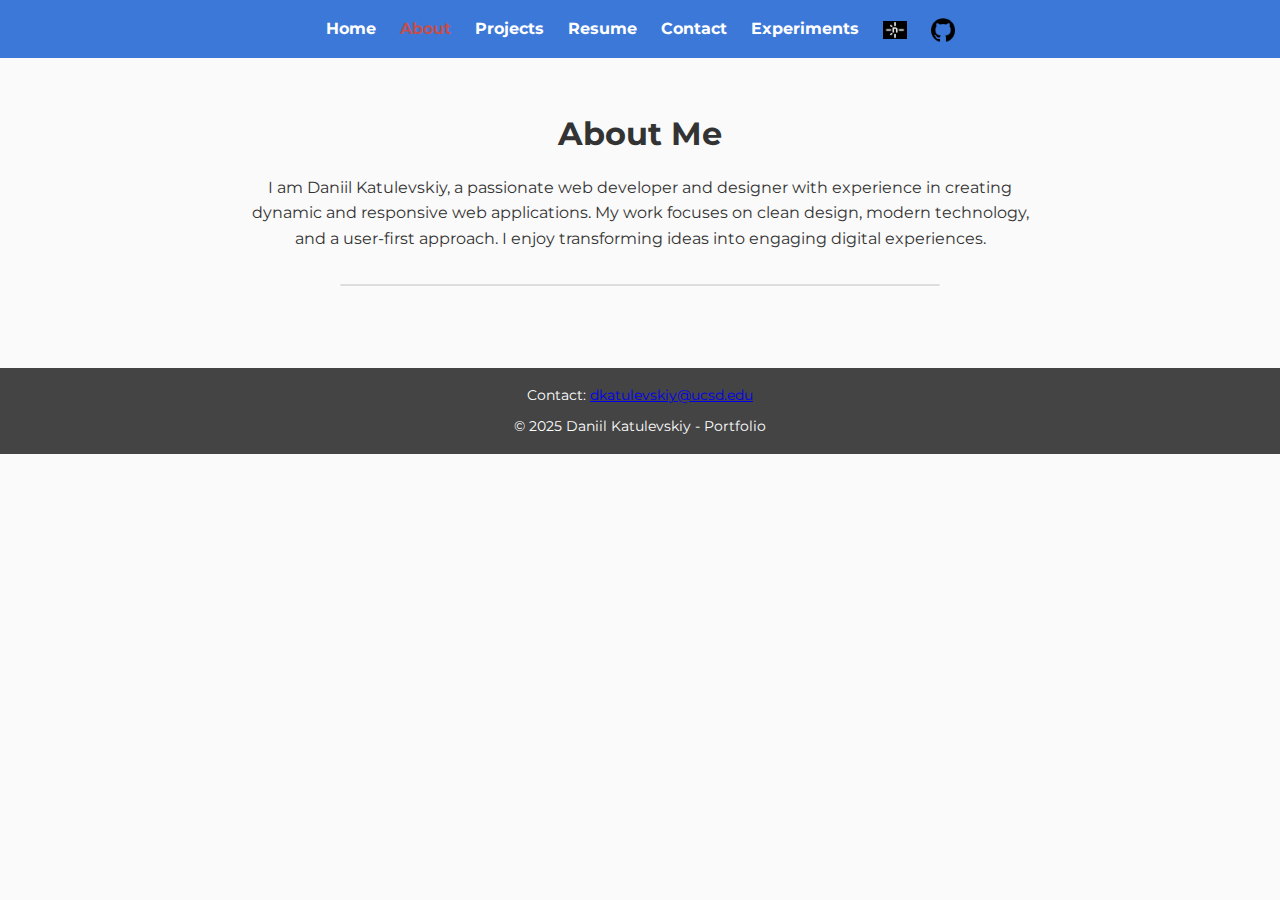
==== about.html @ 17ae269b "initial commit" ====
<!doctype html>
<html lang="en">
  <head>
    <meta charset="UTF-8" />
    <meta name="viewport" content="width=device-width, initial-scale=1.0" />
    <meta name="description" content="About Daniil Katulevskiy" />
    <meta name="author" content="Daniil Katulevskiy" />
    <title>About - Daniil Katulevskiy</title>
    <!-- Load Montserrat from Google Fonts -->
    <link
      href="https://fonts.googleapis.com/css2?family=Montserrat:wght@400;700&display=swap"
      rel="stylesheet"
    />
    <link rel="stylesheet" href="styles.css" />
    <style>
      /* CSS-only image carousel */
      .carousel {
        position: relative;
        width: 100%;
        max-width: 600px;
        margin: 2rem auto;
        overflow: hidden;
        border: 1px solid #ddd;
        border-radius: 8px;
      }
      .carousel img {
        width: 100%;
        position: absolute;
        left: 0;
        top: 0;
        opacity: 0;
        animation: carouselAnimation 9s infinite;
      }
      .carousel img:nth-child(1) {
        animation-delay: 0s;
      }
      .carousel img:nth-child(2) {
        animation-delay: 3s;
      }
      .carousel img:nth-child(3) {
        animation-delay: 6s;
      }
      @keyframes carouselAnimation {
        0% {
          opacity: 0;
        }
        8% {
          opacity: 1;
        }
        33% {
          opacity: 1;
        }
        41% {
          opacity: 0;
        }
        100% {
          opacity: 0;
        }
      }
    </style>
  </head>
  <body>
    <header>
      <nav>
        <a href="#nav" class="nav-toggle-button">&#9776;</a>
        <div id="nav" class="nav-menu">
          <a href="#" class="nav-close">&times;</a>
          <ul>
            <li><a href="index.html">Home</a></li>
            <li><a href="about.html" class="active">About</a></li>
            <li><a href="projects.html">Projects</a></li>
            <li><a href="resume.html">Resume</a></li>
            <li><a href="contact.html">Contact</a></li>
            <li><a href="experiments.html">Experiments</a></li>
            <li class="social-link">
              <a href="https://katul-portfolio.netlify.app/" target="_blank">
                <img
                  src="assets/netlify-logo.webp"
                  alt="Netlify Logo"
                  class="nav-icon"
                />
              </a>
            </li>
            <li class="social-link">
              <a
                href="https://github.com/katulevskiy/cse134-hw3"
                target="_blank"
              >
                <img
                  src="assets/github-logo.webp"
                  alt="GitHub Logo"
                  class="nav-icon"
                />
              </a>
            </li>
          </ul>
        </div>
      </nav>
    </header>

    <main>
      <section class="about-section" style="padding: 2rem; text-align: center">
        <h1>About Me</h1>
        <p style="max-width: 800px; margin: 1rem auto">
          I am Daniil Katulevskiy, a passionate web developer and designer with
          experience in creating dynamic and responsive web applications. My
          work focuses on clean design, modern technology, and a user-first
          approach. I enjoy transforming ideas into engaging digital
          experiences.
        </p>
        <div class="carousel">
          <img src="assets/person1.webp" alt="Portrait 1" />
          <img src="assets/person2.webp" alt="Portrait 2" />
          <img src="assets/person3.webp" alt="Portrait 3" />
        </div>
      </section>
    </main>

    <footer>
      <address>
        Contact:
        <a href="mailto:dkatulevskiy@ucsd.edu">dkatulevskiy@ucsd.edu</a>
      </address>
      <p>&copy; 2025 Daniil Katulevskiy - Portfolio</p>
    </footer>
  </body>
</html>
---- styles.css ----
/* --------------------------------
   CSS Variables with fallback
   -------------------------------- */
:root {
  --primary-color: #3c78d8;
  --accent-color: #c05050;
  --bg-color: #fafafa;
  --font-primary: "Montserrat", Arial, sans-serif;
  /* Use color-mix for a gradient effect if supported */
  --gradient-color: color-mix(in srgb, #3c78d8 50%, #c05050 50%);
}

/* --------------------------------
   Base Styles
   -------------------------------- */
* {
  margin: 0;
  padding: 0;
  box-sizing: border-box;
}

body {
  font-family: var(--font-primary);
  background-color: var(--bg-color);
  color: #333;
  line-height: 1.6;
}

/* --------------------------------
   Header & Navigation (common to all pages)
   -------------------------------- */
header {
  background-color: var(--primary-color);
  padding: 1rem;
}

header nav ul {
  list-style: none;
  display: flex;
  justify-content: center;
  align-items: center;
  gap: 1.5rem;
}

header nav ul li a {
  color: #fff;
  text-decoration: none;
  font-weight: bold;
  transition: color 0.3s ease;
}

header nav ul li a.active,
header nav ul li a:hover {
  color: var(--accent-color);
}

/* Social icon styling */
.social-link .nav-icon {
  width: 24px;
  height: auto;
  vertical-align: middle;
}

/* Desktop navigation styling */
.nav-menu {
  list-style: none;
  display: flex;
  justify-content: center;
  align-items: center;
  gap: 1rem;
}

.nav-toggle-button {
  display: none;
}

/* Hide the close button by default */
.nav-close {
  display: none;
}

/* --------------------------------
   Responsive Navigation for Small Screens
   -------------------------------- */
@media (max-width: 768px) {
  /* Ensure header stays consistent */
  header {
    background-color: var(--primary-color);
    min-height: 60px;
    position: relative;
  }

  /* Hamburger menu button: vertically centered */
  .nav-toggle-button {
    display: block;
    font-size: 2rem;
    color: #fff;
    text-decoration: none;
    position: absolute;
    top: 50%;
    right: 1rem;
    transform: translateY(-50%);
    z-index: 200;
  }

  /* Mobile nav menu: hidden by default, shown via :target */
  .nav-menu {
    display: none;
    position: fixed;
    top: 0;
    left: 0;
    width: 100%;
    height: 100%;
    background: var(--primary-color);
    flex-direction: column;
    align-items: center;
    justify-content: center;
    z-index: 100;
  }

  .nav-menu:target {
    display: flex;
  }

  .nav-menu ul {
    list-style: none;
    text-align: center;
    padding: 0;
  }

  .nav-menu li {
    margin: 1rem 0;
  }

  /* Mobile close button */
  .nav-close {
    display: block;
    position: absolute;
    top: 1rem;
    left: 1rem;
    font-size: 2rem;
    color: #fff;
    text-decoration: none;
    z-index: 300;
  }
}

/* --------------------------------
   Hero Section
   -------------------------------- */
.hero {
  background: url("assets/person.webp") no-repeat center center;
  background-size: cover;
  width: 100%;
  height: 100vh; /* Full viewport height */
  position: relative;
  display: flex;
  align-items: center;
  justify-content: center;
  text-align: center;
  color: #fff;
}

.hero::after {
  content: "";
  position: absolute;
  top: 0;
  right: 0;
  bottom: 0;
  left: 0;
  background: rgba(0, 0, 0, 0.5); /* Dark overlay for readability */
}

.hero-content {
  position: relative;
  z-index: 1;
}

.hero-content h1 {
  font-size: 3rem;
  margin-bottom: 1rem;
}

.hero-content h2 {
  font-size: 2rem;
}

/* --------------------------------
   Featured Project Section
   -------------------------------- */
.featured-project {
  max-width: 1200px;
  margin: 2rem auto;
  padding: 2rem;
  background: #fff;
  border: 1px solid #ddd;
  border-radius: 8px;
  box-shadow: 0 4px 6px rgba(0, 0, 0, 0.1);
  text-align: center;
}

.featured-project h2 {
  margin-bottom: 1rem;
  font-size: 2rem;
  color: var(--primary-color);
}

.featured-project figure {
  margin: 0 auto 1rem;
  max-width: 100%;
  border-radius: 8px;
  overflow: hidden;
}

.featured-project figure img {
  width: 100%;
  height: auto;
  display: block;
  object-fit: cover;
  object-position: center;
}

.featured-project figcaption {
  margin-top: 0.5rem;
  font-style: italic;
  color: #666;
}

.featured-project p {
  font-size: 1rem;
  margin: 1rem 0;
}

.featured-project .btn {
  display: inline-block;
  padding: 0.75rem 1.5rem;
  background: var(--primary-color);
  color: #fff;
  text-decoration: none;
  border-radius: 4px;
  transition: background 0.3s ease;
}

.featured-project .btn:hover {
  background: color-mix(
    in srgb,
    var(--accent-color) 50%,
    var(--primary-color) 50%
  );
}

/* Remove rounding for featured project on small screens */
@media (max-width: 600px) {
  .featured-project {
    border-radius: 0;
  }
  .featured-project figure {
    border-radius: 0;
  }
}

/* --------------------------------
   Projects Section (Index Page) - Grid Layout
   -------------------------------- */
.projects-grid {
  padding: 2rem;
  background-color: var(--bg-color);
  text-align: center;
}

.projects-grid h2 {
  margin-bottom: 1.5rem;
  font-size: 2rem;
  color: var(--primary-color);
  text-align: center;
  padding: 1rem;
}

main {
  padding: 2dvh 2dvw; /* using dynamic viewport height and width */
}

.projects-section h1 {
  text-align: center;
  margin-bottom: 2rem;
  font-size: 2rem;
  color: var(--primary-color);
}

/* Adding padding to grid container so tiles don’t stretch edge-to-edge */
.grid-container {
  display: grid;
  grid-template-columns: repeat(auto-fit, minmax(250px, 1fr));
  gap: 1.5rem;
  max-width: 1200px;
  margin: 0 auto;
  padding: 1rem;
}

.project-tile {
  text-decoration: none;
  color: #333;
  background: #fff;
  border: 1px solid #ddd;
  border-radius: 8px;
  overflow: hidden;
  transition:
    transform 0.3s ease,
    box-shadow 0.3s ease;
}

.project-tile img {
  width: 100%;
  display: block;
  object-fit: cover;
  object-position: center;
}

.project-tile p {
  padding: 1rem;
  font-size: 1rem;
}

.project-tile:hover {
  transform: translateY(-5px);
  box-shadow: 0 10px 15px rgba(0, 0, 0, 0.1);
}

/* --------------------------------
   Projects Page Specific Styles (Article Layout)
   -------------------------------- */
.project {
  display: flex;
  flex-wrap: wrap;
  align-items: center;
  margin-bottom: 3rem;
  padding: 1rem;
  border: 1px solid #ddd;
  /* Reserve left border space */
  border-left: 5px solid transparent;
  border-radius: 8px;
  background: #fff;
  overflow: hidden;
  animation: slideIn 0.8s ease-out;
}

.project:hover {
  border-left-color: var(--primary-color);
}

.project:has(.github-link:hover) {
  border-left-color: purple;
}

.project-description {
  flex: 1 1 300px;
  padding: 1rem;
}

.project-description h2 {
  font-size: 1.5rem;
  margin-bottom: 0.5rem;
}

.project-description p {
  font-size: 1rem;
  margin-bottom: 1rem;
}

.github-link {
  display: inline-block;
  background: var(--gradient-color, #3c78d8);
  color: #fff;
  padding: 0.5rem 1rem;
  text-decoration: none;
  border-radius: 4px;
  transition: background 0.3s ease;
}

.github-link:hover {
  background: color-mix(in srgb, #c05050 50%, #3c78d8 50%);
}

.project-image {
  flex: 1 1 300px;
  padding: 1rem;
  text-align: center;
}

.project-image img {
  max-width: 100%;
  height: auto;
  border-radius: 4px;
  transition:
    transform 0.3s ease,
    box-shadow 0.3s ease;
}

.project-image img:hover {
  transform: scale(1.05);
  box-shadow: 0 10px 15px rgba(0, 0, 0, 0.1);
}

/* --------------------------------
   CSS Animation using @keyframes
   -------------------------------- */
@keyframes slideIn {
  from {
    transform: translateX(20%);
    opacity: 0;
  }
  to {
    transform: translateX(0);
    opacity: 1;
  }
}

/* Responsive adjustments for Projects Page article layout */
@media (max-width: 768px) {
  .project {
    flex-direction: column;
  }
  .project-description,
  .project-image {
    flex: 1 1 100%;
  }
}

/* --------------------------------
   Footer
   -------------------------------- */
footer {
  background-color: #444;
  color: #fff;
  padding: 1rem;
  text-align: center;
  font-size: 0.9rem;
}

footer address {
  font-style: normal;
  margin-bottom: 0.5rem;
}

/* --------------------------------
   Global Media Queries for Typography Adjustments
   -------------------------------- */
/* For Phones */
@media (max-width: 600px) {
  header nav ul {
    flex-direction: column;
  }
  .hero-content h1 {
    font-size: 2.5rem;
  }
  .hero-content h2 {
    font-size: 1.5rem;
  }
}

/* For Tablets & Small Laptops */
@media (min-width: 601px) and (max-width: 992px) {
  .hero-content h1 {
    font-size: 3rem;
  }
  .hero-content h2 {
    font-size: 2rem;
  }
}

/* For Desktops */
@media (min-width: 993px) {
  .hero-content h1 {
    font-size: 3.5rem;
  }
  .hero-content h2 {
    font-size: 2.5rem;
  }
}
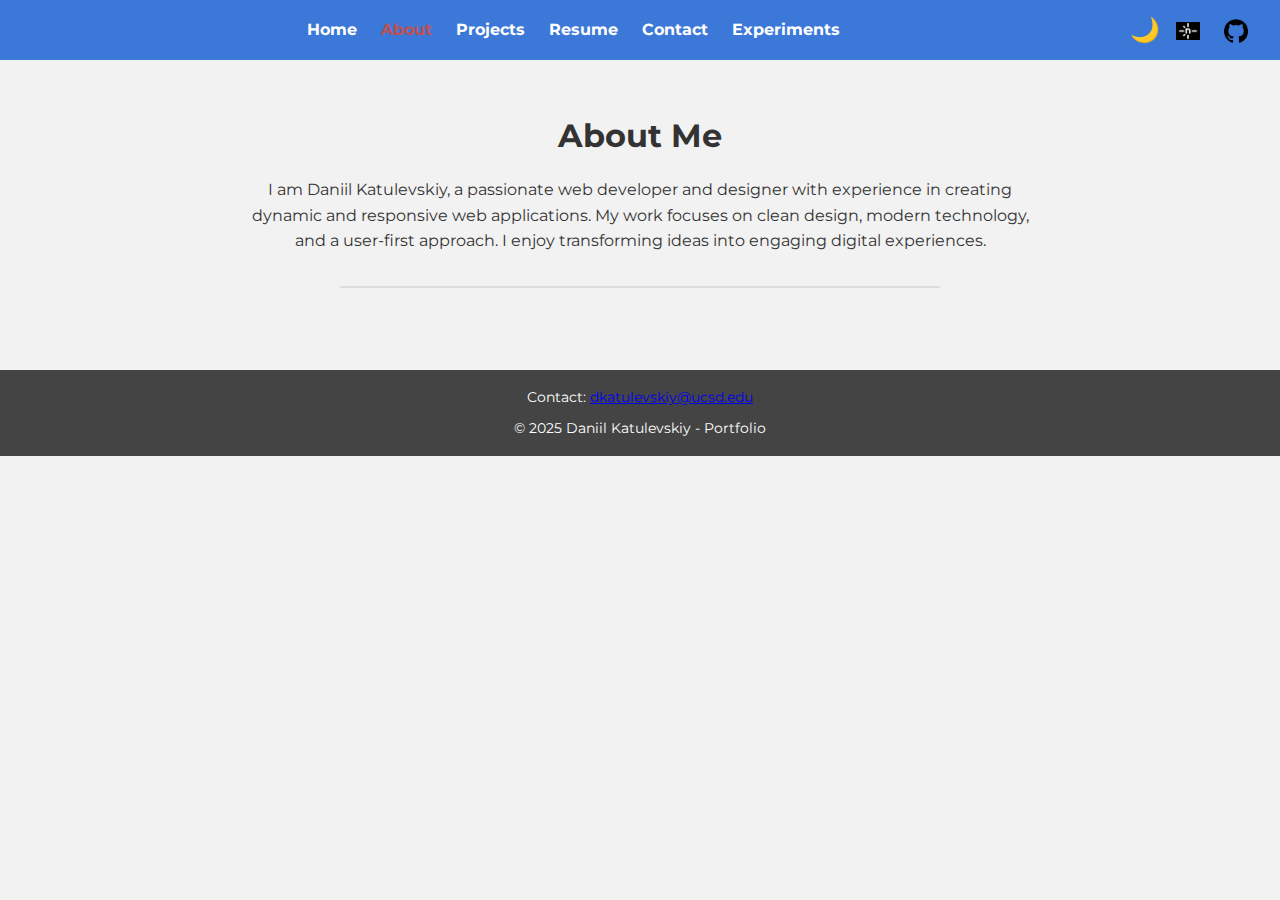
==== commit b04f03e2: "dark mode" ====
--- a/about.html
+++ b/about.html
@@ -65,35 +65,47 @@
         <a href="#nav" class="nav-toggle-button">&#9776;</a>
         <div id="nav" class="nav-menu">
           <a href="#" class="nav-close">&times;</a>
-          <ul>
-            <li><a href="index.html">Home</a></li>
-            <li><a href="about.html" class="active">About</a></li>
-            <li><a href="projects.html">Projects</a></li>
-            <li><a href="resume.html">Resume</a></li>
-            <li><a href="contact.html">Contact</a></li>
-            <li><a href="experiments.html">Experiments</a></li>
-            <li class="social-link">
-              <a href="https://katul-portfolio.netlify.app/" target="_blank">
-                <img
-                  src="assets/netlify-logo.webp"
-                  alt="Netlify Logo"
-                  class="nav-icon"
-                />
-              </a>
-            </li>
-            <li class="social-link">
-              <a
-                href="https://github.com/katulevskiy/cse134-hw3"
-                target="_blank"
-              >
-                <img
-                  src="assets/github-logo.webp"
-                  alt="GitHub Logo"
-                  class="nav-icon"
-                />
-              </a>
-            </li>
-          </ul>
+          <div class="nav-links">
+            <ul>
+              <li><a href="index.html">Home</a></li>
+              <li><a href="about.html" class="active">About</a></li>
+              <li><a href="projects.html">Projects</a></li>
+              <li><a href="resume.html">Resume</a></li>
+              <li><a href="contact.html">Contact</a></li>
+              <li><a href="experiments.html">Experiments</a></li>
+            </ul>
+          </div>
+          <div class="nav-extras">
+            <!-- Theme toggle button (shows only when JS is enabled) -->
+            <button
+              id="theme-toggle"
+              aria-label="Toggle dark/light theme"
+              class="theme-toggle"
+            ></button>
+            <ul class="social-links">
+              <li class="social-link">
+                <a href="https://katul-portfolio.netlify.app/" target="_blank">
+                  <img
+                    src="assets/netlify-logo.webp"
+                    alt="Netlify Logo"
+                    class="nav-icon"
+                  />
+                </a>
+              </li>
+              <li class="social-link">
+                <a
+                  href="https://github.com/katulevskiy/cse134-hw3"
+                  target="_blank"
+                >
+                  <img
+                    src="assets/github-logo.webp"
+                    alt="GitHub Logo"
+                    class="nav-icon"
+                  />
+                </a>
+              </li>
+            </ul>
+          </div>
         </div>
       </nav>
     </header>
@@ -123,5 +135,32 @@
       </address>
       <p>&copy; 2025 Daniil Katulevskiy - Portfolio</p>
     </footer>
+
+    <script>
+      (function () {
+        const toggleButton = document.getElementById("theme-toggle");
+        // Retrieve the saved theme from localStorage, default to light
+        let theme = localStorage.getItem("theme") || "light";
+        if (theme === "dark") {
+          document.documentElement.classList.add("dark");
+          toggleButton.textContent = "🌞"; // Clicking will switch to light
+        } else {
+          document.documentElement.classList.remove("dark");
+          toggleButton.textContent = "🌙"; // Clicking will switch to dark
+        }
+
+        toggleButton.addEventListener("click", () => {
+          if (document.documentElement.classList.contains("dark")) {
+            document.documentElement.classList.remove("dark");
+            localStorage.setItem("theme", "light");
+            toggleButton.textContent = "🌙";
+          } else {
+            document.documentElement.classList.add("dark");
+            localStorage.setItem("theme", "dark");
+            toggleButton.textContent = "🌞";
+          }
+        });
+      })();
+    </script>
   </body>
 </html>
--- a/styles.css
+++ b/styles.css
@@ -1,13 +1,20 @@
+/* =========================================================
+   CSS Variables, Custom Fonts, Layout, Animations, Media Queries
+   ========================================================= */
+
 /* --------------------------------
    CSS Variables with fallback
    -------------------------------- */
 :root {
   --primary-color: #3c78d8;
   --accent-color: #c05050;
-  --bg-color: #fafafa;
+  --bg-color: #f2f2f2;
   --font-primary: "Montserrat", Arial, sans-serif;
+  --text-color: #333; /* default text color for light mode */
   /* Use color-mix for a gradient effect if supported */
   --gradient-color: color-mix(in srgb, #3c78d8 50%, #c05050 50%);
+  --card-bg: #fff;
+  --card-border: #ddd;
 }
 
 /* --------------------------------
@@ -22,7 +29,7 @@
 body {
   font-family: var(--font-primary);
   background-color: var(--bg-color);
-  color: #333;
+  color: var(--text-color);
   line-height: 1.6;
 }
 
@@ -49,6 +56,7 @@
   transition: color 0.3s ease;
 }
 
+/* Active and hover styling for light mode */
 header nav ul li a.active,
 header nav ul li a:hover {
   color: var(--accent-color);
@@ -63,9 +71,21 @@
 
 /* Desktop navigation styling */
 .nav-menu {
-  list-style: none;
+  display: flex;
+  align-items: center;
+  justify-content: space-between;
+  gap: 1rem;
+  padding: 0 1rem;
+}
+
+.nav-links {
+  flex: 1;
   display: flex;
   justify-content: center;
+}
+
+.nav-extras {
+  display: flex;
   align-items: center;
   gap: 1rem;
 }
@@ -79,18 +99,29 @@
   display: none;
 }
 
+/* ---------- Theme Toggle Button ---------- */
+.theme-toggle {
+  background: none;
+  border: none;
+  font-size: 1.5rem;
+  cursor: pointer;
+  color: var(--text-color);
+}
+
+/* Hide theme toggle if JavaScript is disabled */
+.no-js #theme-toggle {
+  display: none;
+}
+
 /* --------------------------------
    Responsive Navigation for Small Screens
    -------------------------------- */
 @media (max-width: 768px) {
-  /* Ensure header stays consistent */
   header {
     background-color: var(--primary-color);
     min-height: 60px;
     position: relative;
   }
-
-  /* Hamburger menu button: vertically centered */
   .nav-toggle-button {
     display: block;
     font-size: 2rem;
@@ -102,8 +133,6 @@
     transform: translateY(-50%);
     z-index: 200;
   }
-
-  /* Mobile nav menu: hidden by default, shown via :target */
   .nav-menu {
     display: none;
     position: fixed;
@@ -117,22 +146,17 @@
     justify-content: center;
     z-index: 100;
   }
-
   .nav-menu:target {
     display: flex;
   }
-
   .nav-menu ul {
     list-style: none;
     text-align: center;
     padding: 0;
   }
-
   .nav-menu li {
     margin: 1rem 0;
   }
-
-  /* Mobile close button */
   .nav-close {
     display: block;
     position: absolute;
@@ -168,7 +192,7 @@
   right: 0;
   bottom: 0;
   left: 0;
-  background: rgba(0, 0, 0, 0.5); /* Dark overlay for readability */
+  background: rgba(0, 0, 0, 0.5);
 }
 
 .hero-content {
@@ -192,8 +216,8 @@
   max-width: 1200px;
   margin: 2rem auto;
   padding: 2rem;
-  background: #fff;
-  border: 1px solid #ddd;
+  background: var(--card-bg);
+  border: 1px solid var(--card-border);
   border-radius: 8px;
   box-shadow: 0 4px 6px rgba(0, 0, 0, 0.1);
   text-align: center;
@@ -202,7 +226,8 @@
 .featured-project h2 {
   margin-bottom: 1rem;
   font-size: 2rem;
-  color: var(--primary-color);
+  /* For projects page, force header to white */
+  color: #fff;
 }
 
 .featured-project figure {
@@ -249,7 +274,6 @@
   );
 }
 
-/* Remove rounding for featured project on small screens */
 @media (max-width: 600px) {
   .featured-project {
     border-radius: 0;
@@ -271,13 +295,13 @@
 .projects-grid h2 {
   margin-bottom: 1.5rem;
   font-size: 2rem;
-  color: var(--primary-color);
+  color: #000; /* black for light theme */
   text-align: center;
   padding: 1rem;
 }
 
 main {
-  padding: 2dvh 2dvw; /* using dynamic viewport height and width */
+  padding: 2dvh 2dvw;
 }
 
 .projects-section h1 {
@@ -287,7 +311,6 @@
   color: var(--primary-color);
 }
 
-/* Adding padding to grid container so tiles don’t stretch edge-to-edge */
 .grid-container {
   display: grid;
   grid-template-columns: repeat(auto-fit, minmax(250px, 1fr));
@@ -300,8 +323,8 @@
 .project-tile {
   text-decoration: none;
   color: #333;
-  background: #fff;
-  border: 1px solid #ddd;
+  background: var(--card-bg);
+  border: 1px solid var(--card-border);
   border-radius: 8px;
   overflow: hidden;
   transition:
@@ -323,6 +346,7 @@
 
 .project-tile:hover {
   transform: translateY(-5px);
+  /* Ensure shadow is dark (and not white) */
   box-shadow: 0 10px 15px rgba(0, 0, 0, 0.1);
 }
 
@@ -335,17 +359,18 @@
   align-items: center;
   margin-bottom: 3rem;
   padding: 1rem;
-  border: 1px solid #ddd;
+  /*border: 1px solid #ddd;*/
   /* Reserve left border space */
   border-left: 5px solid transparent;
   border-radius: 8px;
-  background: #fff;
+  background: var(--card-bg);
   overflow: hidden;
   animation: slideIn 0.8s ease-out;
 }
 
 .project:hover {
-  border-left-color: var(--primary-color);
+  /* Change left border on hover to yellow */
+  border-left-color: var(--accent-color);
 }
 
 .project:has(.github-link:hover) {
@@ -362,9 +387,16 @@
   margin-bottom: 0.5rem;
 }
 
+.dark .projects-section h1 {
+  color: #fff;
+}
+
 .project-description p {
   font-size: 1rem;
   margin-bottom: 1rem;
+}
+
+.dark article.project {
 }
 
 .github-link {
@@ -445,7 +477,6 @@
 /* --------------------------------
    Global Media Queries for Typography Adjustments
    -------------------------------- */
-/* For Phones */
 @media (max-width: 600px) {
   header nav ul {
     flex-direction: column;
@@ -458,7 +489,6 @@
   }
 }
 
-/* For Tablets & Small Laptops */
 @media (min-width: 601px) and (max-width: 992px) {
   .hero-content h1 {
     font-size: 3rem;
@@ -468,7 +498,6 @@
   }
 }
 
-/* For Desktops */
 @media (min-width: 993px) {
   .hero-content h1 {
     font-size: 3.5rem;
@@ -477,3 +506,141 @@
     font-size: 2.5rem;
   }
 }
+
+/* -------------------------------
+   Contact Form Styling
+   ------------------------------- */
+.contact-form {
+  max-width: 600px;
+  margin: 2rem auto;
+  padding: 2rem;
+  background: #fff;
+  border: none;
+  border-radius: 8px;
+}
+
+.contact-form label {
+  display: block;
+  margin-bottom: 0.5rem;
+  font-weight: bold;
+}
+
+.contact-form input,
+.contact-form textarea {
+  width: 100%;
+  padding: 0.5rem;
+  margin-bottom: 1rem;
+  border: 1px solid #ccc;
+  border-radius: 4px;
+}
+
+.contact-form button {
+  background: var(--primary-color);
+  color: #fff;
+  padding: 0.75rem 1.5rem;
+  border: none;
+  border-radius: 4px;
+  cursor: pointer;
+  font-size: 1rem;
+}
+
+.contact-form button:hover {
+  background: var(--accent-color);
+}
+
+.contact-form output {
+  display: block;
+  margin-top: 0.5rem;
+  font-size: 0.9rem;
+}
+
+#error-output {
+  color: #c00;
+}
+
+#info-output {
+  color: #090;
+}
+
+.dark .contact-form {
+  background: var(--card-bg); /* Uses dark card background */
+  color: var(--text-color);
+}
+
+.dark .contact-form input,
+.dark .contact-form textarea {
+  background: var(--card-bg);
+  border: 1px solid var(--card-border);
+  color: var(--text-color);
+}
+
+.dark .contact-form button {
+  /* Optionally adjust button text color if needed */
+  color: var(--text-color);
+}
+
+fieldset {
+  border: none;
+}
+
+/* -------------------------------
+   Dark Mode Overrides
+   ------------------------------- */
+.dark {
+  --primary-color: #1e1e1e;
+  --accent-color: #ffb74d;
+  --bg-color: #222;
+  --text-color: #f1f1f1;
+  --card-bg: #333;
+  --card-border: #444;
+}
+
+.dark body {
+  background-color: var(--bg-color);
+  color: var(--text-color);
+}
+
+.dark header {
+  background-color: var(--primary-color);
+}
+
+/* Ensure navigation links remain visible in dark mode */
+.dark header nav ul li a {
+  color: var(--text-color);
+}
+
+/* Restore active and hover styles for dark mode */
+.dark header nav ul li a.active,
+.dark header nav ul li a:hover {
+  color: var(--accent-color);
+}
+
+.dark .projects-grid h2 {
+  color: var(--text-color);
+}
+
+/* Featured Project Section */
+.dark .featured-project {
+  background: var(--card-bg);
+  border: 1px solid var(--card-border);
+  color: var(--text-color);
+}
+.dark .featured-project h2 {
+  /* Force the featured project header to be light */
+  color: var(--text-color);
+}
+.dark .featured-project figcaption {
+  color: #ccc;
+}
+
+/* Project Tiles */
+.dark .project-tile {
+  background: var(--card-bg);
+  border: 1px solid var(--card-border);
+  color: var(--text-color);
+}
+.dark .project-tile p {
+  color: var(--text-color);
+}
+
+/* Dark mode adjustments for contact form remain as inherited from base styles */
